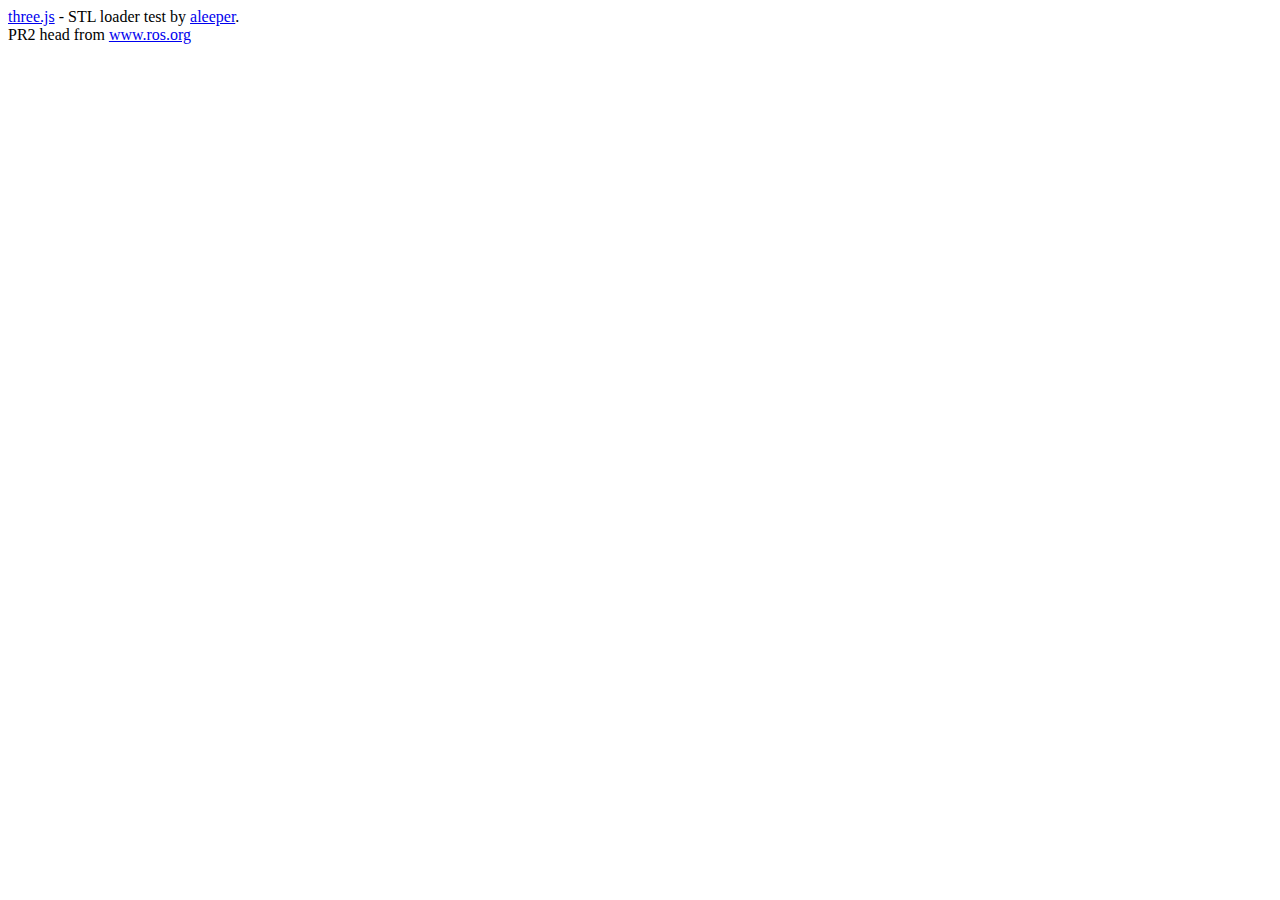
==== frontend/src/pages/Home/index.html @ fa6de4b7 "initial commit" ====
<!DOCTYPE html>
<html lang="en">
	<head>
		<title>three.js webgl - STL</title>
		<meta charset="utf-8">
		<meta name="viewport" content="width=device-width, user-scalable=no, minimum-scale=1.0, maximum-scale=1.0">
		<link type="text/css" rel="stylesheet" href="main.css">
	</head>
	<body>
		<div id="info">
			<!-- TODO прекрепить ссылки на репозитории проекта -->
			<a href="https://threejs.org" target="_blank" rel="noopener">three.js</a> -
			STL loader test by <a href="https://github.com/aleeper" target="_blank" rel="noopener">aleeper</a>.<br/>
			PR2 head from <a href="http://www.ros.org/wiki/pr2_description">www.ros.org</a>
		</div>

		<script type="importmap">
			{
				"imports": {
					"three": "./three.module.js",
					"three/addons/": "./jsm/"
				}
			}
		</script>

		<script type="module">

			import * as THREE from 'three';

			import Stats from './stats.module.js';

			import { STLLoader } from './STLLoader.js';

			import { OrbitControls } from './OrbitControls.js';

			let container, stats;
			let camera, cameraTarget, scene, renderer;

			init();
			animate();

			function init() {

				container = document.createElement( 'div' );
				document.body.appendChild( container );

				scene = new THREE.Scene();
				scene.background = new THREE.Color( 0xa0a0a0 );
				scene.fog = new THREE.Fog( 0xa0a0a0, 10, 40 );

				// Ground

				const plane = new THREE.Mesh(
					new THREE.PlaneGeometry( 40, 40 ),
					new THREE.MeshPhongMaterial( { color: 0xcbcbcb, specular: 0x474747 } )
				);
				plane.rotation.x = - Math.PI / 2;
				plane.position.y = - 0.5;
				scene.add( plane );

				plane.receiveShadow = true;


				// ASCII file

				const loader = new STLLoader();
				loader.load( './slotted_disk.stl', function ( geometry ) {

					const material = new THREE.MeshPhongMaterial( { color: 0xff9c7c, specular: 0x494949, shininess: 200 } );
					const mesh = new THREE.Mesh( geometry, material );

					mesh.position.set( 0, - 0.25, 0.6 );
					mesh.rotation.set( 0, - Math.PI / 2, 0 );
					mesh.scale.set( 0.5, 0.5, 0.5 );

					mesh.castShadow = true;
					mesh.receiveShadow = true;

					scene.add( mesh );

				} );


				// Binary files

				const material = new THREE.MeshPhongMaterial( { color: 0xd5d5d5, specular: 0x494949, shininess: 200 } );

				loader.load( './pr2_head_pan.stl', function ( geometry ) {

					const mesh = new THREE.Mesh( geometry, material );

					mesh.position.set( 0, - 0.37, - 0.6 );
					mesh.rotation.set( - Math.PI / 2, 0, 0 );
					mesh.scale.set( 2, 2, 2 );

					mesh.castShadow = true;
					mesh.receiveShadow = true;

					scene.add( mesh );

				} );

				loader.load( './pr2_head_tilt.stl', function ( geometry ) {

					const mesh = new THREE.Mesh( geometry, material );

					mesh.position.set( 0.136, - 0.37, - 0.6 );
					mesh.rotation.set( - Math.PI / 2, 0.3, 0 );
					mesh.scale.set( 2, 2, 2 );

					mesh.castShadow = true;
					mesh.receiveShadow = true;

					scene.add( mesh );

				} );

				// Colored binary STL
				loader.load( './colored.stl', function ( geometry ) {

					let meshMaterial = material;

					if ( geometry.hasColors ) {

						meshMaterial = new THREE.MeshPhongMaterial( { opacity: geometry.alpha, vertexColors: true } );

					}

					const mesh = new THREE.Mesh( geometry, meshMaterial );

					mesh.position.set( 0.5, 0.2, 0 );
					mesh.rotation.set( - Math.PI / 2, Math.PI / 2, 0 );
					mesh.scale.set( 0.3, 0.3, 0.3 );

					mesh.castShadow = true;
					mesh.receiveShadow = true;

					scene.add( mesh );

				} );


				// Lights

				scene.add( new THREE.HemisphereLight( 0xffffff, 0x8d8d8d, 3 ) );

				addShadowedLight( 1, 1, 1, 0xffffff, 3.5 );
				addShadowedLight( 0.5, 1, - 1, 0xffd500, 3 );
				// renderer

				renderer = new THREE.WebGLRenderer( { antialias: true } );
				renderer.setPixelRatio( window.devicePixelRatio );
				renderer.setSize( window.innerWidth, window.innerHeight );
				renderer.shadowMap.enabled = true;
				container.appendChild( renderer.domElement );


				// camera
				camera = new THREE.PerspectiveCamera( 45, window.innerWidth / window.innerHeight, 1, 100 );
				camera.position.set( 3, 2, 3 );

				const controls = new OrbitControls( camera, renderer.domElement );
				// controls.enablePan = false;
				// controls.enableZoom = false;
				// controls.target.set( 0, 1, 0 );
				// controls.update();
				controls.autoRotate = true;

				container.appendChild( renderer.domElement );

				// stats

				stats = new Stats();
				container.appendChild( stats.dom );

				//

				window.addEventListener( 'resize', onWindowResize );

				// TODO попробовать добавить свободную камеру

			}

			function addShadowedLight( x, y, z, color, intensity ) {

				const directionalLight = new THREE.DirectionalLight( color, intensity );
				directionalLight.position.set( x, y, z );
				scene.add( directionalLight );

				directionalLight.castShadow = true;

				const d = 1;
				directionalLight.shadow.camera.left = - d;
				directionalLight.shadow.camera.right = d;
				directionalLight.shadow.camera.top = d;
				directionalLight.shadow.camera.bottom = - d;

				directionalLight.shadow.camera.near = 1;
				directionalLight.shadow.camera.far = 4;

				directionalLight.shadow.bias = - 0.002;

			}

			function onWindowResize() {

				camera.aspect = window.innerWidth / window.innerHeight;
				camera.updateProjectionMatrix();

				renderer.setSize( window.innerWidth, window.innerHeight );

			}

			function animate() {

				requestAnimationFrame( animate );

				// Get the time elapsed since the last frame, used for mixer update

				// const mixerUpdateDelta = clock.getDelta();
				//
				// Update the animation mixer, the stats panel, and render this frame
				//
				// mixer.update( mixerUpdateDelta );

				stats.update();

				renderer.render( scene, camera );

			}

			function render() {

				const timer = Date.now() * 0.0005;

				camera.position.x = Math.cos( timer ) * 3;
				camera.position.z = Math.sin( timer ) * 3;

				camera.lookAt( cameraTarget );

				renderer.render( scene, camera );

			}

		</script>
	</body>
</html>
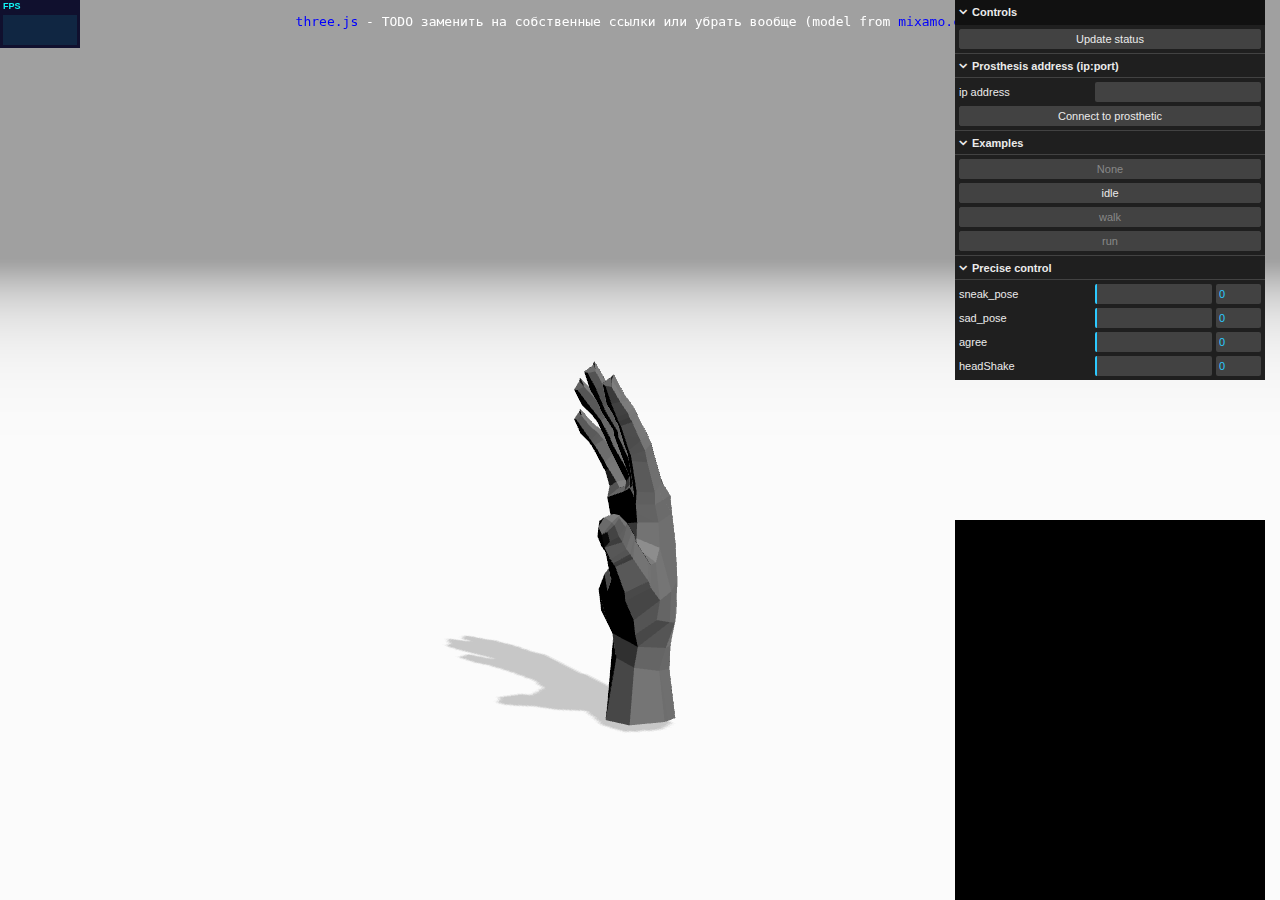
==== commit 8f7b7ae5: "bug and bug" ====
--- a/frontend/src/pages/Home/index.html
+++ b/frontend/src/pages/Home/index.html
@@ -1,17 +1,24 @@
-	<!DOCTYPE html>
+<!DOCTYPE html>
 <html lang="en">
 	<head>
-		<title>three.js webgl - STL</title>
+		<title>three.js webgl - additive animation - skinning</title>
 		<meta charset="utf-8">
 		<meta name="viewport" content="width=device-width, user-scalable=no, minimum-scale=1.0, maximum-scale=1.0">
-		<link type="text/css" rel="stylesheet" href="main.css">
+		<link type="text/css" rel="stylesheet" href="./css/main.css">
+		<style>
+			a {
+				color: blue;
+			}
+			.control-inactive button {
+				color: #888;
+			}
+		</style>
 	</head>
 	<body>
+		<div id="container"></div>
 		<div id="info">
-			<!-- TODO прекрепить ссылки на репозитории проекта -->
-			<a href="https://threejs.org" target="_blank" rel="noopener">three.js</a> -
-			STL loader test by <a href="https://github.com/aleeper" target="_blank" rel="noopener">aleeper</a>.<br/>
-			PR2 head from <a href="http://www.ros.org/wiki/pr2_description">www.ros.org</a>
+			<a href="https://threejs.org" target="_blank" rel="noopener">three.js</a> - TODO заменить на собственные ссылки или убрать вообще
+			(model from <a href="https://www.mixamo.com/" target="_blank" rel="noopener">mixamo.com</a>)<br/>
 		</div>
 
 		<script type="importmap">
@@ -28,125 +35,125 @@
 			import * as THREE from 'three';
 
 			import Stats from './stats.module.js';
-
-			import { STLLoader } from './STLLoader.js';
-
+			import { GUI } from './lil-gui.module.min.js';
 			import { OrbitControls } from './OrbitControls.js';
-
-			let container, stats;
-			let camera, cameraTarget, scene, renderer;
+			import { GLTFLoader } from './GLTFLoader.js';
+
+			let scene, renderer, camera, stats;
+			let model, skeleton, mixer, clock;
+
+			const crossFadeControls = [];
+
+			let currentBaseAction = 'idle';
+			const allActions = [];
+
+			// TODO бляяяя это больше похоже на адовый пиздец
+
+			const baseActions = {
+				idle: { weight: 1 },
+				walk: { weight: 0 },
+				run: { weight: 0 }
+			};
+			const additiveActions = {
+				sneak_pose: { weight: 0 },
+				sad_pose: { weight: 0 },
+				agree: { weight: 0 },
+				headShake: { weight: 0 }
+			};
+			let panelSettings, numAnimations;
 
 			init();
-			animate();
 
 			function init() {
 
-				container = document.createElement( 'div' );
-				document.body.appendChild( container );
+				const container = document.getElementById( 'container' );
+				clock = new THREE.Clock();
 
 				scene = new THREE.Scene();
 				scene.background = new THREE.Color( 0xa0a0a0 );
-				scene.fog = new THREE.Fog( 0xa0a0a0, 10, 40 );
-
-				// Ground
-
-				const plane = new THREE.Mesh(
-					new THREE.PlaneGeometry( 40, 40 ),
-					new THREE.MeshPhongMaterial( { color: 0xcbcbcb, specular: 0x474747 } )
-				);
-				plane.rotation.x = - Math.PI / 2;
-				plane.position.y = - 0.5;
-				scene.add( plane );
-
-				plane.receiveShadow = true;
-
-
-				// ASCII file
-
-				const loader = new STLLoader();
-				loader.load( './slotted_disk.stl', function ( geometry ) {
-
-					const material = new THREE.MeshPhongMaterial( { color: 0xff9c7c, specular: 0x494949, shininess: 200 } );
-					const mesh = new THREE.Mesh( geometry, material );
-
-					mesh.position.set( 0, - 0.25, 0.6 );
-					mesh.rotation.set( 0, - Math.PI / 2, 0 );
-					mesh.scale.set( 0.5, 0.5, 0.5 );
-
-					mesh.castShadow = true;
-					mesh.receiveShadow = true;
-
-					scene.add( mesh );
+				scene.fog = new THREE.Fog( 0xa0a0a0, 10, 50 );
+
+				const hemiLight = new THREE.HemisphereLight( 0xffffff, 0x8d8d8d, 3 );
+				hemiLight.position.set( 0, 20, 0 );
+				scene.add( hemiLight );
+
+				const dirLight = new THREE.DirectionalLight( 0xffffff, 3 );
+				dirLight.position.set( 3, 10, 10 );
+				dirLight.castShadow = true;
+				dirLight.shadow.camera.top = 2;
+				dirLight.shadow.camera.bottom = - 2;
+				dirLight.shadow.camera.left = - 2;
+				dirLight.shadow.camera.right = 2;
+				dirLight.shadow.camera.near = 0.1;
+				dirLight.shadow.camera.far = 40;
+				scene.add( dirLight );
+
+				// ground
+
+				const mesh = new THREE.Mesh( new THREE.PlaneGeometry( 100, 100 ), new THREE.MeshPhongMaterial( { color: 0xcbcbcb, depthWrite: false } ) );
+				mesh.rotation.x = - Math.PI / 2;
+				mesh.receiveShadow = true;
+				scene.add( mesh );
+
+				const loader = new GLTFLoader();
+				loader.load( 'hand-anim.glb	', function ( gltf ) {
+
+					model = gltf.scene;
+					scene.add( model );
+
+					model.traverse( function ( object ) {
+						if ( object.isMesh ) object.castShadow = true;
+
+					} );
+
+					skeleton = new THREE.SkeletonHelper( model );
+					console.log(skeleton)
+					skeleton.visible = false;
+					scene.add( skeleton );
+
+					const animations = gltf.animations;
+					mixer = new THREE.AnimationMixer( model );
+
+					numAnimations = animations.length;
+
+					for ( let i = 0; i !== numAnimations; ++ i ) {
+
+						let clip = animations[ i ];
+						const name = clip.name;
+
+						if ( baseActions[ name ] ) {
+
+							const action = mixer.clipAction( clip );
+							activateAction( action );
+							baseActions[ name ].action = action;
+							allActions.push( action );
+
+						} else if ( additiveActions[ name ] ) {
+
+							// Make the clip additive and remove the reference frame
+
+							THREE.AnimationUtils.makeClipAdditive( clip );
+
+							if ( clip.name.endsWith( '_pose' ) ) {
+
+								clip = THREE.AnimationUtils.subclip( clip, clip.name, 2, 3, 30 );
+
+							}
+
+							const action = mixer.clipAction( clip );
+							activateAction( action );
+							additiveActions[ name ].action = action;
+							allActions.push( action );
+
+						}
+
+					}
+
+					createPanel();
+
+					animate();
 
 				} );
-
-
-				// Binary files
-
-				const material = new THREE.MeshPhongMaterial( { color: 0xd5d5d5, specular: 0x494949, shininess: 200 } );
-
-				loader.load( './pr2_head_pan.stl', function ( geometry ) {
-
-					const mesh = new THREE.Mesh( geometry, material );
-
-					mesh.position.set( 0, - 0.37, - 0.6 );
-					mesh.rotation.set( - Math.PI / 2, 0, 0 );
-					mesh.scale.set( 2, 2, 2 );
-
-					mesh.castShadow = true;
-					mesh.receiveShadow = true;
-
-					scene.add( mesh );
-
-				} );
-
-				loader.load( './pr2_head_tilt.stl', function ( geometry ) {
-
-					const mesh = new THREE.Mesh( geometry, material );
-
-					mesh.position.set( 0.136, - 0.37, - 0.6 );
-					mesh.rotation.set( - Math.PI / 2, 0.3, 0 );
-					mesh.scale.set( 2, 2, 2 );
-
-					mesh.castShadow = true;
-					mesh.receiveShadow = true;
-
-					scene.add( mesh );
-
-				} );
-
-				// Colored binary STL
-				loader.load( './colored.stl', function ( geometry ) {
-
-					let meshMaterial = material;
-
-					if ( geometry.hasColors ) {
-
-						meshMaterial = new THREE.MeshPhongMaterial( { opacity: geometry.alpha, vertexColors: true } );
-
-					}
-
-					const mesh = new THREE.Mesh( geometry, meshMaterial );
-
-					mesh.position.set( 0.5, 0.2, 0 );
-					mesh.rotation.set( - Math.PI / 2, Math.PI / 2, 0 );
-					mesh.scale.set( 0.3, 0.3, 0.3 );
-
-					mesh.castShadow = true;
-					mesh.receiveShadow = true;
-
-					scene.add( mesh );
-
-				} );
-
-
-				// Lights
-
-				scene.add( new THREE.HemisphereLight( 0xffffff, 0x8d8d8d, 3 ) );
-
-				addShadowedLight( 1, 1, 1, 0xffffff, 3.5 );
-				addShadowedLight( 0.5, 1, - 1, 0xffd500, 3 );
-				// renderer
 
 				renderer = new THREE.WebGLRenderer( { antialias: true } );
 				renderer.setPixelRatio( window.devicePixelRatio );
@@ -154,51 +161,244 @@
 				renderer.shadowMap.enabled = true;
 				container.appendChild( renderer.domElement );
 
-
 				// camera
-				camera = new THREE.PerspectiveCamera( 45, window.innerWidth / window.innerHeight, 1, 100 );
-				camera.position.set( 3, 2, 3 );
+				camera = new THREE.PerspectiveCamera( 28, window.innerWidth / window.innerHeight, 1, 100 );
+				camera.position.set( -1, 1.5, 5);
 
 				const controls = new OrbitControls( camera, renderer.domElement );
-				// controls.enablePan = false;
-				// controls.enableZoom = false;
-				// controls.target.set( 0, 1, 0 );
-				// controls.update();
+
+				controls.target.set( 0, 0.8, 0 );
 				controls.autoRotate = true;
-
-				container.appendChild( renderer.domElement );
-
-				// stats
+				controls.update();
 
 				stats = new Stats();
 				container.appendChild( stats.dom );
 
-				//
-
 				window.addEventListener( 'resize', onWindowResize );
 
-				// TODO попробовать добавить свободную камеру
-
-			}
-
-			function addShadowedLight( x, y, z, color, intensity ) {
-
-				const directionalLight = new THREE.DirectionalLight( color, intensity );
-				directionalLight.position.set( x, y, z );
-				scene.add( directionalLight );
-
-				directionalLight.castShadow = true;
-
-				const d = 1;
-				directionalLight.shadow.camera.left = - d;
-				directionalLight.shadow.camera.right = d;
-				directionalLight.shadow.camera.top = d;
-				directionalLight.shadow.camera.bottom = - d;
-
-				directionalLight.shadow.camera.near = 1;
-				directionalLight.shadow.camera.far = 4;
-
-				directionalLight.shadow.bias = - 0.002;
+			}
+
+			function createPanel() {
+
+				const panel = new GUI( { width: 310 } );
+
+				// TODO вынести в глобальное объявления
+				let obj;
+				let preset;
+
+				obj = {
+					address: '',
+					updateFunction :function() { alert( 'hello' ) },
+					connectFunction: function() { alert( 'hi' ) },
+					savePreset() {
+						alert("hi")
+					},
+				}
+
+				panel.add(obj, 'updateFunction').name( 'Update status' );
+				const folder_connect = panel.addFolder( 'Prosthesis address (ip:port) ' );
+				const folder_examples = panel.addFolder( 'Examples' );
+				const folder_control = panel.addFolder( 'Precise control' );
+
+
+				panelSettings = {
+					'modify time scale': 1.0
+				};
+
+				const baseNames = [ 'None', ...Object.keys( baseActions ) ];
+
+				for ( let i = 0, l = baseNames.length; i !== l; ++ i ) {
+
+					const name = baseNames[ i ];
+					const settings = baseActions[ name ];
+					panelSettings[ name ] = function () {
+
+						const currentSettings = baseActions[ currentBaseAction ];
+						const currentAction = currentSettings ? currentSettings.action : null;
+						const action = settings ? settings.action : null;
+
+						if ( currentAction !== action ) {
+
+							prepareCrossFade( currentAction, action, 0.35 );
+
+						}
+
+					};
+
+					crossFadeControls.push( folder_examples.add( panelSettings, name ) );
+
+				}
+
+				for ( const name of Object.keys( additiveActions ) ) {
+
+					const settings = additiveActions[ name ];
+
+					panelSettings[ name ] = settings.weight;
+					folder_control.add( panelSettings, name, 0.0, 1.0, 0.01 ).listen().onChange( function ( weight ) {
+
+						setWeight( settings.action, weight );
+						settings.weight = weight;
+
+					} );
+				}
+
+				folder_connect.add(obj, 'address').name( 'ip address' );
+				folder_connect.add(obj, 'savePreset').name( 'Connect to prosthetic' );
+
+
+
+				folder_connect.open();
+				folder_examples.open();
+				folder_control.open();
+
+
+
+
+				crossFadeControls.forEach( function ( control ) {
+
+					control.setInactive = function () {
+
+						control.domElement.classList.add( 'control-inactive' );
+
+					};
+
+					control.setActive = function () {
+
+						control.domElement.classList.remove( 'control-inactive' );
+
+					};
+
+					const settings = baseActions[ control.property ];
+
+					if ( ! settings || ! settings.weight ) {
+
+						control.setInactive();
+
+					}
+
+				} );
+
+			}
+
+			function activateAction( action ) {
+
+				const clip = action.getClip();
+				const settings = baseActions[ clip.name ] || additiveActions[ clip.name ];
+				setWeight( action, settings.weight );
+				action.play();
+
+			}
+
+			function modifyTimeScale( speed ) {
+				mixer.timeScale = speed;
+			}
+
+			function prepareCrossFade( startAction, endAction, duration ) {
+
+				// If the current action is 'idle', execute the crossfade immediately;
+				// else wait until the current action has finished its current loop
+
+				if ( currentBaseAction === 'idle' || ! startAction || ! endAction ) {
+
+					executeCrossFade( startAction, endAction, duration );
+
+				} else {
+
+					synchronizeCrossFade( startAction, endAction, duration );
+
+				}
+
+				// Update control colors
+
+				if ( endAction ) {
+
+					const clip = endAction.getClip();
+					currentBaseAction = clip.name;
+
+				} else {
+
+					currentBaseAction = 'None';
+
+				}
+
+				crossFadeControls.forEach( function ( control ) {
+
+					const name = control.property;
+
+					if ( name === currentBaseAction ) {
+
+						control.setActive();
+
+					} else {
+
+						control.setInactive();
+
+					}
+
+				} );
+
+			}
+
+			function synchronizeCrossFade( startAction, endAction, duration ) {
+
+				mixer.addEventListener( 'loop', onLoopFinished );
+
+				function onLoopFinished( event ) {
+
+					if ( event.action === startAction ) {
+
+						mixer.removeEventListener( 'loop', onLoopFinished );
+
+						executeCrossFade( startAction, endAction, duration );
+
+					}
+
+				}
+
+			}
+
+			function executeCrossFade( startAction, endAction, duration ) {
+
+				// Not only the start action, but also the end action must get a weight of 1 before fading
+				// (concerning the start action this is already guaranteed in this place)
+
+				if ( endAction ) {
+
+					setWeight( endAction, 1 );
+					endAction.time = 0;
+
+					if ( startAction ) {
+
+						// Crossfade with warping
+
+						startAction.crossFadeTo( endAction, duration, true );
+
+					} else {
+
+						// Fade in
+
+						endAction.fadeIn( duration );
+
+					}
+
+				} else {
+
+					// Fade out
+
+					startAction.fadeOut( duration );
+
+				}
+
+			}
+
+			// This function is needed, since animationAction.crossFadeTo() disables its start action and sets
+			// the start action's timeScale to ((start animation's duration) / (end animation's duration))
+
+			function setWeight( action, weight ) {
+
+				action.enabled = true;
+				action.setEffectiveTimeScale( 1 );
+				action.setEffectiveWeight( weight );
 
 			}
 
@@ -213,15 +413,28 @@
 
 			function animate() {
 
+				// Render loop
+
 				requestAnimationFrame( animate );
 
+
+				for ( let i = 0; i !== numAnimations; ++ i ) {
+
+					const action = allActions[ i ];
+					// TODO почему это не работает!!!
+					// const clip = action.getClip();
+					// const settings = baseActions[ clip.name ] || additiveActions[ clip.name ];
+					// settings.weight = action.getEffectiveWeight();
+
+				}
+
 				// Get the time elapsed since the last frame, used for mixer update
 
-				// const mixerUpdateDelta = clock.getDelta();
-				//
+				const mixerUpdateDelta = clock.getDelta();
+
 				// Update the animation mixer, the stats panel, and render this frame
-				//
-				// mixer.update( mixerUpdateDelta );
+
+				mixer.update( mixerUpdateDelta );
 
 				stats.update();
 
@@ -229,19 +442,7 @@
 
 			}
 
-			function render() {
-
-				const timer = Date.now() * 0.0005;
-
-				camera.position.x = Math.cos( timer ) * 3;
-				camera.position.z = Math.sin( timer ) * 3;
-
-				camera.lookAt( cameraTarget );
-
-				renderer.render( scene, camera );
-
-			}
-
 		</script>
+
 	</body>
 </html>
--- a/frontend/src/pages/Home/css/main.css
+++ b/frontend/src/pages/Home/css/main.css
@@ -0,0 +1,91 @@
+body {
+	margin: 0;
+	background-color: #000;
+	color: #fff;
+	font-family: Monospace;
+	font-size: 13px;
+	line-height: 24px;
+	overscroll-behavior: none;
+}
+
+a {
+	color: #ff0;
+	text-decoration: none;
+}
+
+a:hover {
+	text-decoration: underline;
+}
+
+button {
+	cursor: pointer;
+	text-transform: uppercase;
+}
+
+#info {
+	position: absolute;
+	top: 0px;
+	width: 100%;
+	padding: 10px;
+	box-sizing: border-box;
+	text-align: center;
+	-moz-user-select: none;
+	-webkit-user-select: none;
+	-ms-user-select: none;
+	user-select: none;
+	pointer-events: none;
+	z-index: 1; /* TODO Solve this in HTML */
+}
+
+a, button, input, select {
+	pointer-events: auto;
+}
+
+.lil-gui {
+	z-index: 2 !important; /* TODO Solve this in HTML */
+}
+
+@media all and ( max-width: 640px ) {
+	.lil-gui.root { 
+		right: auto;
+		top: auto;
+		max-height: 50%;
+		max-width: 80%;
+		bottom: 0;
+		left: 0;
+	}
+}
+
+#overlay {
+	position: absolute;
+	font-size: 16px;
+	z-index: 2;
+	top: 0;
+	left: 0;
+	width: 100%;
+	height: 100%;
+	display: flex;
+	align-items: center;
+	justify-content: center;
+	flex-direction: column;
+	background: rgba(0,0,0,0.7);
+}
+
+	#overlay button {
+		background: transparent;
+		border: 0;
+		border: 1px solid rgb(255, 255, 255);
+		border-radius: 4px;
+		color: #ffffff;
+		padding: 12px 18px;
+		text-transform: uppercase;
+		cursor: pointer;
+	}
+
+#notSupported {
+	width: 50%;
+	margin: auto;
+	background-color: #f00;
+	margin-top: 20px;
+	padding: 10px;
+}
